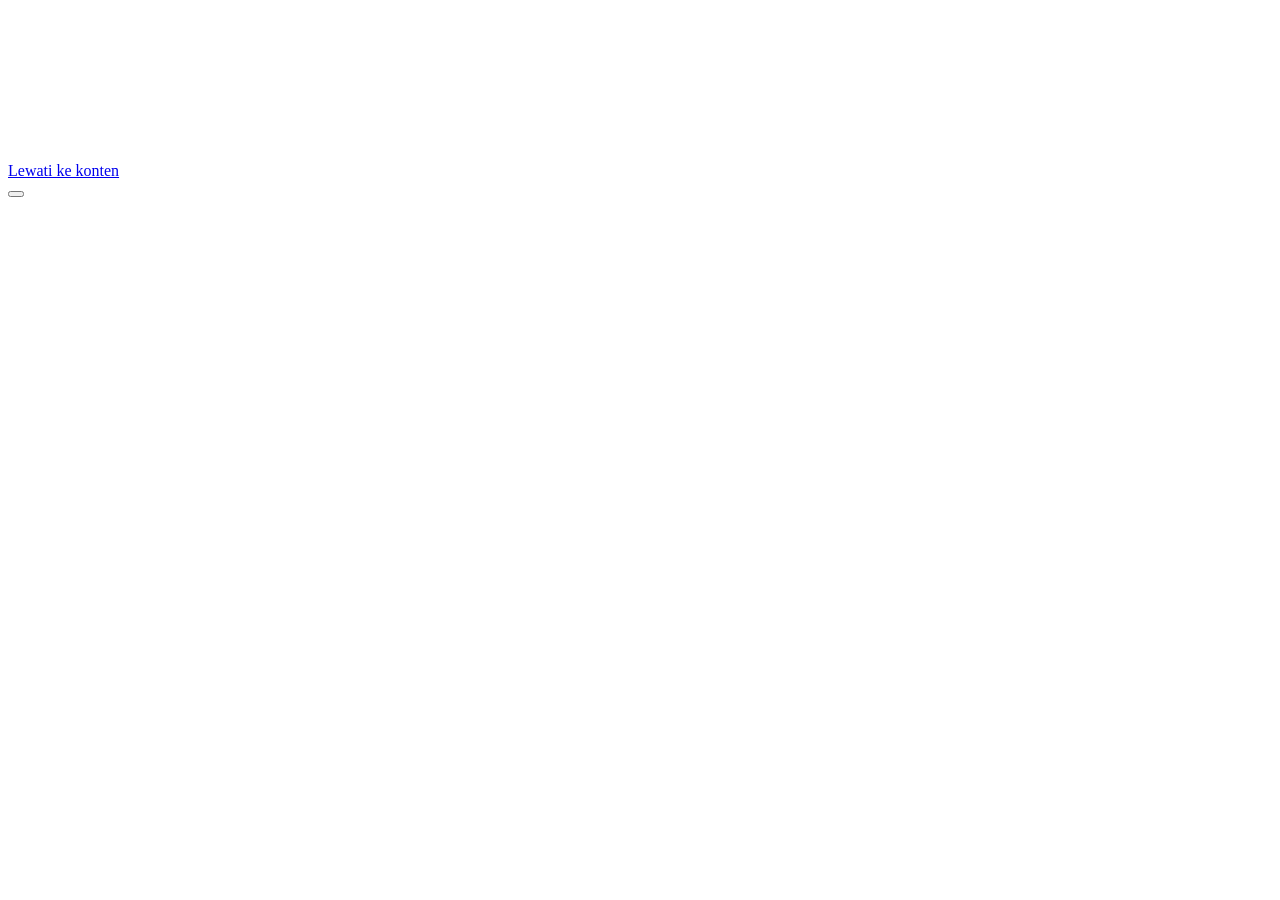
==== index.html @ 6a82c825 "Add files via upload" ====
<!doctype html>
<html lang="id">
<head>
<meta charset="utf-8">
<meta name="viewport" content="width=device-width,initial-scale=1,viewport-fit=cover">
<title>Portofolio</title>
<meta name="description" content="Website portofolio personal.">
<meta name="theme-color" content="#040a1c">
<meta property="og:type" content="website">
<meta property="og:title" content="Portofolio">
<meta property="og:description" content="Website portofolio personal.">
<link rel="icon" href="data:image/svg+xml,<svg xmlns='http://www.w3.org/2000/svg' viewBox='0 0 32 32'><defs><linearGradient id='g' x1='0' y1='0' x2='1' y2='1'><stop offset='0' stop-color='%235b9bff'/><stop offset='1' stop-color='%231e45b8'/></linearGradient></defs><rect width='32' height='32' rx='9' fill='url(%23g)'/><circle cx='16' cy='16' r='6' fill='white'/></svg>">
<link rel="preconnect" href="https://fonts.googleapis.com">
<link rel="preconnect" href="https://fonts.gstatic.com" crossorigin>
<link href="https://fonts.googleapis.com/css2?family=Bricolage+Grotesque:opsz,wght@12..96,600;12..96,700;12..96,800&family=Instrument+Sans:wght@400;500;600&display=swap" rel="stylesheet">
<link rel="stylesheet" href="css/theme.css">
<link rel="stylesheet" href="css/base.css">
<link rel="stylesheet" href="css/components.css">
<link rel="stylesheet" href="css/animations.css">
<script>
/* Tema ditentukan sebelum render agar tidak berkedip. */
(function(){var r=document.documentElement,t=null;
try{t=localStorage.getItem("theme")}catch(e){}
if(t!=="light"&&t!=="dark")t=matchMedia("(prefers-color-scheme: dark)").matches?"dark":"light";
r.dataset.theme=t;r.classList.add("js")})();
</script>
</head>
<body>
<div id="loader" aria-hidden="true"><div class="ld"><span class="ld-ring"></span><b id="ld-mark"></b></div></div>
<div id="progress" aria-hidden="true"></div>
<div class="orbs" aria-hidden="true"><i></i><i></i><i></i></div>
<canvas id="fx" aria-hidden="true"></canvas>
<div id="glow" aria-hidden="true"></div>
<a class="skip" href="#/home">Lewati ke konten</a>
<header class="nav" id="nav"></header>
<main id="main" tabindex="-1"></main>
<footer class="foot" id="foot"></footer>
<button id="totop" type="button" aria-label="Kembali ke atas"></button>
<div class="toast" id="toast" role="status" aria-live="polite"></div>
<noscript><p style="padding:2rem">Website ini membutuhkan JavaScript untuk menampilkan konten.</p></noscript>
<script src="data.js"></script>
<script src="js/ui.js"></script>
<script src="js/effects.js"></script>
<script src="js/pages.js"></script>
<script src="js/app.js"></script>
</body>
</html>
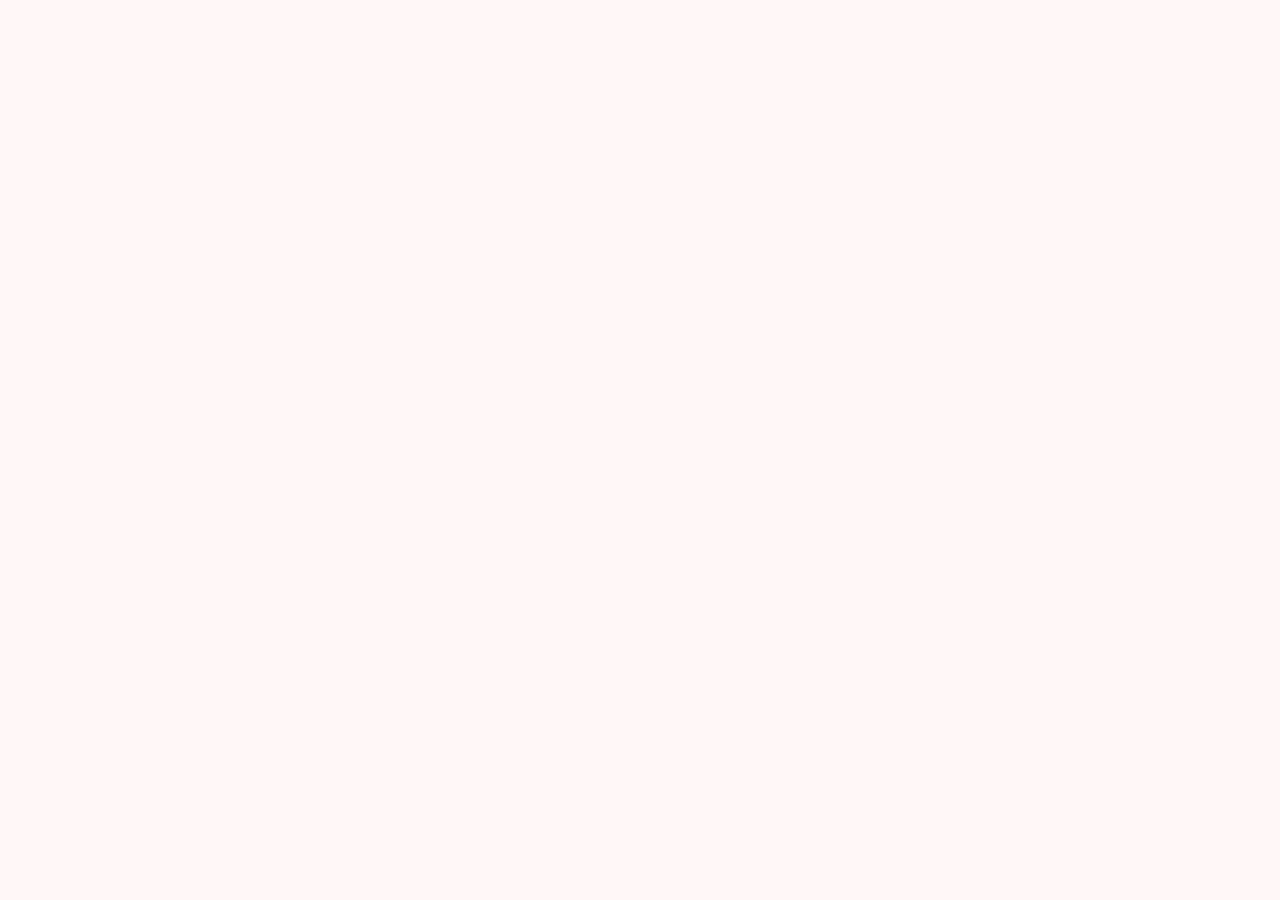
==== commit b15d8219: "Add files via upload" ====
--- a/index.html
+++ b/index.html
@@ -3,12 +3,12 @@
 <head>
 <meta charset="utf-8">
 <meta name="viewport" content="width=device-width,initial-scale=1,viewport-fit=cover">
-<title>Portofolio</title>
-<meta name="description" content="Website portofolio personal.">
+<title>SHFQ DEV — Portofolio, Game Arcade & Pengumuman</title>
+<meta name="description" content="Portofolio Muhammad Shafiqulfattah (SHFQ DEV): proyek, kolaborasi, Game Arcade, dan pengumuman resmi.">
 <meta name="theme-color" content="#040a1c">
 <meta property="og:type" content="website">
-<meta property="og:title" content="Portofolio">
-<meta property="og:description" content="Website portofolio personal.">
+<meta property="og:title" content="SHFQ DEV — Ultimate Digital Experience">
+<meta property="og:description" content="Portofolio Muhammad Shafiqulfattah (SHFQ DEV): proyek, kolaborasi, Game Arcade, dan pengumuman resmi.">
 <link rel="icon" href="data:image/svg+xml,<svg xmlns='http://www.w3.org/2000/svg' viewBox='0 0 32 32'><defs><linearGradient id='g' x1='0' y1='0' x2='1' y2='1'><stop offset='0' stop-color='%235b9bff'/><stop offset='1' stop-color='%231e45b8'/></linearGradient></defs><rect width='32' height='32' rx='9' fill='url(%23g)'/><circle cx='16' cy='16' r='6' fill='white'/></svg>">
 <link rel="preconnect" href="https://fonts.googleapis.com">
 <link rel="preconnect" href="https://fonts.gstatic.com" crossorigin>
@@ -17,6 +17,7 @@
 <link rel="stylesheet" href="css/base.css">
 <link rel="stylesheet" href="css/components.css">
 <link rel="stylesheet" href="css/animations.css">
+<link rel="stylesheet" href="css/extra.css">
 <script>
 /* Tema ditentukan sebelum render agar tidak berkedip. */
 (function(){var r=document.documentElement,t=null;
@@ -26,11 +27,9 @@
 </script>
 </head>
 <body>
-<div id="loader" aria-hidden="true"><div class="ld"><span class="ld-ring"></span><b id="ld-mark"></b></div></div>
+<div id="loader" aria-hidden="true"><div class="ld"><b id="ld-mark"></b></div></div>
 <div id="progress" aria-hidden="true"></div>
 <div class="orbs" aria-hidden="true"><i></i><i></i><i></i></div>
-<canvas id="fx" aria-hidden="true"></canvas>
-<div id="glow" aria-hidden="true"></div>
 <a class="skip" href="#/home">Lewati ke konten</a>
 <header class="nav" id="nav"></header>
 <main id="main" tabindex="-1"></main>
@@ -42,6 +41,11 @@
 <script src="js/ui.js"></script>
 <script src="js/effects.js"></script>
 <script src="js/pages.js"></script>
+<script src="game/registry.js"></script>
+<script src="game/game-loader.js"></script>
+<script src="js/promo.js"></script>
+<script src="js/arcade.js"></script>
 <script src="js/app.js"></script>
+<script src="js/music.js"></script>
 </body>
 </html>
--- a/css/theme.css
+++ b/css/theme.css
@@ -0,0 +1,38 @@
+/* ==========================================================
+   TEMA
+   Terang  = putih terang + gradasi merah
+   Gelap   = biru gelap (navy)
+   Ubah warna cukup di file ini.
+   ========================================================== */
+:root{
+  --font:"Instrument Sans",system-ui,-apple-system,"Segoe UI",sans-serif;
+  --display:"Bricolage Grotesque","Instrument Sans",system-ui,sans-serif;
+  --r:18px;--ease:cubic-bezier(.22,1,.36,1);
+
+  --bg:#fff7f7;
+  --bg-grad:linear-gradient(135deg,#ffffff 0%,#fff4f5 36%,#ffdfe3 70%,#ffc3ca 100%);
+  --surface:rgba(255,255,255,.72);--surface-2:rgba(255,255,255,.92);--surface-solid:#ffffff;
+  --ink:#2a0c11;--muted:#704c53;--line:rgba(200,16,46,.17);
+  --accent:#e11d3f;--accent-2:#ff7a8a;--accent-text:#c3112d;
+  --accent-grad:linear-gradient(135deg,#f0405a 0%,#e11d3f 55%,#b3122f 100%);
+  --text-grad:linear-gradient(100deg,#ff3b57,#c8102e,#ff7a8a,#ff3b57);
+  --on-accent:#fff;--cta-ink:#b3122f;
+  --glow:rgba(225,29,63,.34);--fx:225,29,63;
+  --orb1:#ff5a6e;--orb2:#ffc9cf;--orb3:#ff8f9c;
+  --shadow:0 18px 50px -20px rgba(179,18,47,.4);
+  color-scheme:light;
+}
+:root[data-theme=dark]{
+  --bg:#040a1c;
+  --bg-grad:linear-gradient(160deg,#030816 0%,#061330 48%,#0b2152 100%);
+  --surface:rgba(13,27,64,.58);--surface-2:rgba(17,36,84,.86);--surface-solid:#081330;
+  --ink:#e9f0ff;--muted:#9fb2da;--line:rgba(112,160,255,.22);
+  --accent:#4f8cff;--accent-2:#9ac2ff;--accent-text:#86b4ff;
+  --accent-grad:linear-gradient(135deg,#5b9bff 0%,#2f6df0 55%,#1e45b8 100%);
+  --text-grad:linear-gradient(100deg,#9ac2ff,#4f8cff,#8fe3ff,#9ac2ff);
+  --on-accent:#fff;--cta-ink:#1e45b8;
+  --glow:rgba(79,140,255,.42);--fx:110,165,255;
+  --orb1:#1f55d6;--orb2:#0e2f7a;--orb3:#3b82f6;
+  --shadow:0 22px 60px -22px rgba(0,8,40,.95);
+  color-scheme:dark;
+}
--- a/css/base.css
+++ b/css/base.css
@@ -0,0 +1,39 @@
+*,*::before,*::after{box-sizing:border-box}*{margin:0}
+html{scroll-behavior:smooth;scroll-padding-top:90px}
+body{font:400 1rem/1.7 var(--font);color:var(--ink);background:var(--bg);min-height:100vh;display:flex;flex-direction:column;-webkit-font-smoothing:antialiased;overflow-x:hidden;transition:color .4s}
+body::before{content:"";position:fixed;inset:0;z-index:-4;background:var(--bg-grad)}
+img{max-width:100%}
+a{color:inherit}
+p{max-width:66ch}
+h1,h2,h3{font-family:var(--display);line-height:1.08;letter-spacing:-.02em}
+h2{font-size:clamp(1.5rem,3.2vw,2rem);margin-bottom:1.1rem}
+h3{font-size:1.1rem;margin-bottom:.35rem}
+code{background:var(--surface);border:1px solid var(--line);border-radius:6px;padding:.05em .4em;font-size:.9em}
+.wrap{width:min(1140px,100% - 2.5rem);margin-inline:auto}
+main{flex:1;outline:0;padding-bottom:5rem}
+:focus-visible{outline:2px solid var(--accent-text);outline-offset:3px;border-radius:8px}
+.skip{position:absolute;left:1rem;top:-4rem;background:var(--accent-grad);color:var(--on-accent);padding:.5rem 1rem;border-radius:10px;z-index:120}
+.skip:focus{top:1rem}
+.ic{width:20px;height:20px;fill:none;stroke:currentColor;stroke-width:1.8;stroke-linecap:round;stroke-linejoin:round;flex:none}
+::selection{background:var(--accent);color:#fff}
+.grad-text{background:var(--text-grad);background-size:300% 100%;-webkit-background-clip:text;background-clip:text;color:transparent;animation:gradMove 7s linear infinite}
+
+/* latar */
+.orbs{position:fixed;inset:0;z-index:-3;overflow:hidden;pointer-events:none}
+.orbs i{position:absolute;border-radius:50%;filter:blur(90px);opacity:.5;animation:drift 24s ease-in-out infinite alternate}
+.orbs i:nth-child(1){width:46vmax;height:46vmax;left:-14vmax;top:-12vmax;background:var(--orb1)}
+.orbs i:nth-child(2){width:38vmax;height:38vmax;right:-12vmax;top:22vh;background:var(--orb2);animation-duration:30s;animation-delay:-8s}
+.orbs i:nth-child(3){width:30vmax;height:30vmax;left:30vw;bottom:-14vmax;background:var(--orb3);opacity:.32;animation-duration:36s;animation-delay:-15s}
+.orbs::after{content:"";position:absolute;inset:0;background-image:linear-gradient(rgba(var(--fx),.07) 1px,transparent 1px),linear-gradient(90deg,rgba(var(--fx),.07) 1px,transparent 1px);background-size:56px 56px;mask-image:radial-gradient(ellipse at 50% 30%,#000 10%,transparent 72%);-webkit-mask-image:radial-gradient(ellipse at 50% 30%,#000 10%,transparent 72%)}
+#fx{position:fixed;inset:0;z-index:-2;pointer-events:none}
+#glow{position:fixed;left:0;top:0;width:560px;height:560px;margin:-280px 0 0 -280px;border-radius:50%;background:radial-gradient(circle,rgba(var(--fx),.17),transparent 65%);pointer-events:none;z-index:-1;opacity:0;transition:opacity .4s}
+#glow.on{opacity:1}
+#progress{position:fixed;top:0;left:0;right:0;height:3px;background:var(--accent-grad);transform-origin:left;transform:scaleX(0);z-index:90;box-shadow:0 0 12px var(--glow)}
+
+/* loader */
+#loader{display:none;position:fixed;inset:0;z-index:100;place-items:center;background:var(--bg)}
+.js #loader{display:grid}
+#loader.done{opacity:0;visibility:hidden;transition:opacity .7s var(--ease),visibility 0s .7s}
+.ld{position:relative;width:92px;height:92px;display:grid;place-items:center}
+.ld b{font:800 1.6rem var(--display);background:var(--accent-grad);-webkit-background-clip:text;background-clip:text;color:transparent;animation:pulseText 1.4s ease-in-out infinite}
+.ld-ring{position:absolute;inset:0;border-radius:50%;border:3px solid var(--line);border-top-color:var(--accent);animation:spin 1s linear infinite}
--- a/css/components.css
+++ b/css/components.css
@@ -0,0 +1,190 @@
+/* ===== nav ===== */
+.nav{position:sticky;top:0;z-index:50;border-bottom:1px solid transparent;transition:background .35s,border-color .35s,box-shadow .35s}
+.nav.scrolled{background:color-mix(in srgb,var(--surface-solid) 70%,transparent);-webkit-backdrop-filter:blur(18px) saturate(1.5);backdrop-filter:blur(18px) saturate(1.5);border-color:var(--line);box-shadow:var(--shadow)}
+.bar{display:flex;align-items:center;gap:.6rem;min-height:68px}
+.brand{display:flex;align-items:center;gap:.7rem;text-decoration:none;font:700 1.08rem var(--display);margin-right:auto}
+.mark{display:grid;place-items:center;width:38px;height:38px;border-radius:12px;background:var(--accent-grad);color:var(--on-accent);font-size:.9rem;box-shadow:0 8px 22px -8px var(--glow);transition:transform .5s var(--ease)}
+.brand:hover .mark{transform:rotate(-8deg) scale(1.08)}
+.links{position:relative;display:flex;gap:.15rem;padding:.25rem;border-radius:999px;border:1px solid var(--line);background:var(--surface);-webkit-backdrop-filter:blur(12px);backdrop-filter:blur(12px)}
+.links a{position:relative;z-index:1;text-decoration:none;color:var(--muted);padding:.42rem .85rem;border-radius:999px;font-weight:500;font-size:.95rem;transition:color .3s}
+.links a:hover{color:var(--ink)}
+.links a[aria-current]{color:var(--on-accent)}
+.ind{position:absolute;left:0;top:0;height:0;width:0;border-radius:999px;background:var(--accent-grad);box-shadow:0 6px 18px -6px var(--glow);transition:transform .55s var(--ease),width .55s var(--ease),height .55s var(--ease),top .55s var(--ease),opacity .3s}
+.icon-btn{position:relative;display:grid;place-items:center;width:42px;height:42px;border:1px solid var(--line);border-radius:50%;background:var(--surface);-webkit-backdrop-filter:blur(12px);backdrop-filter:blur(12px);color:var(--ink);cursor:pointer;overflow:hidden;transition:border-color .25s,transform .25s var(--ease),box-shadow .25s}
+.icon-btn:hover{border-color:var(--accent);box-shadow:0 8px 22px -8px var(--glow);transform:translateY(-1px)}
+.icon-btn .ic{position:absolute;transition:transform .6s var(--ease),opacity .4s}
+#theme .moon{transform:rotate(-90deg) scale(.4);opacity:0}
+:root[data-theme=dark] #theme .sun{transform:rotate(90deg) scale(.4);opacity:0}
+:root[data-theme=dark] #theme .moon{transform:none;opacity:1}
+.menu{display:none}
+
+/* ===== tombol ===== */
+.btn{position:relative;overflow:hidden;display:inline-flex;align-items:center;gap:.55rem;padding:.85rem 1.5rem;border-radius:999px;border:1px solid var(--line);background:var(--surface);-webkit-backdrop-filter:blur(10px);backdrop-filter:blur(10px);color:var(--ink);font:600 1rem var(--font);text-decoration:none;cursor:pointer;translate:var(--tx,0) var(--ty,0);transition:box-shadow .3s,border-color .3s,translate .25s var(--ease),transform .25s var(--ease)}
+.btn:hover{border-color:var(--accent);box-shadow:0 12px 30px -12px var(--glow)}
+.btn:active{transform:scale(.97)}
+.btn.primary{background:var(--accent-grad);border-color:transparent;color:var(--on-accent);box-shadow:0 14px 34px -14px var(--glow)}
+.btn.primary::after{content:"";position:absolute;inset:0;background:linear-gradient(110deg,transparent 30%,rgba(255,255,255,.38) 50%,transparent 70%);transform:translateX(-120%);transition:transform .8s var(--ease)}
+.btn.primary:hover::after{transform:translateX(120%)}
+.btn .ic{transition:transform .3s var(--ease)}.btn:hover .ic{transform:translateX(3px)}
+.btn.light{background:#fff;color:var(--cta-ink);border-color:transparent}
+.ripple{position:absolute;border-radius:50%;background:rgba(255,255,255,.45);transform:scale(0);animation:ripple .65s ease-out forwards;pointer-events:none}
+.link{display:inline-flex;align-items:center;gap:.35rem;color:var(--accent-text);font-weight:600;text-decoration:none;background:linear-gradient(currentColor,currentColor) left bottom/0 2px no-repeat;transition:background-size .4s var(--ease)}
+.link:hover{background-size:100% 2px}
+
+/* ===== kartu kaca + tilt ===== */
+.glass,.tile,.person,.proj,.stat,.type,.row{border:1px solid var(--line);border-radius:var(--r);background:var(--surface);-webkit-backdrop-filter:blur(14px);backdrop-filter:blur(14px)}
+[data-tilt]{position:relative;transform:perspective(900px) rotateX(var(--rx,0deg)) rotateY(var(--ry,0deg));transition:transform .3s var(--ease),border-color .3s,box-shadow .3s;will-change:transform}
+[data-tilt]::after{content:"";position:absolute;inset:0;border-radius:inherit;pointer-events:none;opacity:0;transition:opacity .3s;background:radial-gradient(260px circle at var(--mx,50%) var(--my,50%),rgba(var(--fx),.2),transparent 62%)}
+[data-tilt]:hover{border-color:var(--accent);box-shadow:var(--shadow)}
+[data-tilt]:hover::after{opacity:1}
+
+/* ===== reveal ===== */
+.js [data-reveal]{opacity:0;translate:0 30px;transition:opacity .9s var(--ease) var(--d,0ms),translate .9s var(--ease) var(--d,0ms)}
+.js [data-reveal].in{opacity:1;translate:0 0}
+.js [data-reveal="left"]{translate:-34px 0}.js [data-reveal="right"]{translate:34px 0}
+.js [data-reveal="zoom"]{translate:0 0;scale:.92}.js [data-reveal="zoom"].in{scale:1}
+
+/* ===== judul halaman ===== */
+.page{animation:pageIn .7s var(--ease) both}
+.page.leave{animation:pageOut .24s ease forwards}
+.page-head{padding:clamp(2.5rem,7vw,5rem) 0 2rem}
+.page-head h1{font-size:clamp(2.4rem,6.5vw,4.2rem);letter-spacing:-.035em}
+.lead{color:var(--muted);font-size:1.15rem;margin-top:1rem}
+.w{display:inline-block;overflow:hidden;vertical-align:top;padding-bottom:.14em;margin-bottom:-.14em}
+.w>span{display:inline-block;transform:translateY(112%) rotate(5deg);transform-origin:left bottom}
+.ready .w>span{animation:wordUp .95s var(--ease) forwards;animation-delay:calc(.1s + var(--i)*.07s)}
+
+/* ===== hero ===== */
+.hero{display:grid;grid-template-columns:minmax(0,1.25fr) minmax(0,.85fr);gap:2rem;align-items:center;padding:clamp(2.5rem,8vw,5.5rem) 0 clamp(2rem,5vw,3rem);min-height:min(80vh,740px)}
+.status{display:inline-flex;align-items:center;gap:.6rem;margin-bottom:1.2rem;padding:.35rem 1rem;border:1px solid var(--line);border-radius:999px;background:var(--surface);font-size:.9rem}
+.status i{position:relative;width:9px;height:9px;border-radius:50%;background:var(--accent)}
+.status i::after{content:"";position:absolute;inset:0;border-radius:50%;background:var(--accent);animation:ping 1.8s ease-out infinite}
+.who{display:flex;flex-wrap:wrap;align-items:baseline;gap:.2rem 1rem;margin-bottom:1.3rem;font-size:1.15rem}
+.who b{font:800 clamp(1.3rem,2.4vw,1.75rem) var(--display)}
+.who .role{color:var(--muted);min-height:1.7em}
+.caret{display:inline-block;width:2px;height:1.1em;background:var(--accent-text);margin-left:3px;vertical-align:-.15em;animation:blink 1s steps(1) infinite}
+.hero h1{font-size:clamp(2.6rem,6.8vw,5.2rem);line-height:1.02;letter-spacing:-.04em;max-width:14ch}
+.actions{display:flex;flex-wrap:wrap;gap:.75rem;margin-top:2rem}
+.orbit{position:relative;aspect-ratio:1;width:min(100%,460px);margin-inline:auto}
+.ring{position:absolute;inset:var(--in);border-radius:50%;border:1px dashed var(--line);animation:spin var(--t) linear infinite}
+.r1{--in:24%;--t:18s}.r2{--in:11%;--t:30s;animation-direction:reverse}.r3{--in:0%;--t:46s}
+.ring i{position:absolute;top:-6px;left:calc(50% - 6px);width:12px;height:12px;border-radius:50%;background:var(--accent-grad);box-shadow:0 0 18px var(--glow)}
+.ring i:nth-child(2){top:auto;bottom:-6px}.ring i:nth-child(3){top:calc(50% - 6px);left:auto;right:-6px}
+.core{position:absolute;inset:35%;display:grid;place-items:center;border-radius:32%;background:var(--accent-grad);color:#fff;font:800 clamp(1.8rem,5vw,2.9rem) var(--display);box-shadow:0 0 0 14px rgba(var(--fx),.1),0 0 90px var(--glow);animation:pulseCore 4s ease-in-out infinite,floaty 7s ease-in-out infinite}
+.float{position:absolute;padding:.4rem .95rem;border-radius:999px;border:1px solid var(--line);background:var(--surface-2);-webkit-backdrop-filter:blur(12px);backdrop-filter:blur(12px);font:600 .85rem var(--font);font-style:normal;box-shadow:var(--shadow);animation:floaty 6s ease-in-out infinite}
+.f1{top:8%;left:2%}.f2{top:30%;right:-2%;animation-delay:-2s}.f3{bottom:8%;left:12%;animation-delay:-4s}
+
+/* ===== marquee ===== */
+.marquee{overflow:hidden;display:grid;gap:.8rem;padding:.4rem 0;-webkit-mask-image:linear-gradient(90deg,transparent,#000 12%,#000 88%,transparent);mask-image:linear-gradient(90deg,transparent,#000 12%,#000 88%,transparent)}
+.track{display:flex;width:max-content;animation:marquee var(--sp,38s) linear infinite}
+.track.rev{animation-direction:reverse}.marquee:hover .track{animation-play-state:paused}
+.grp{display:flex;gap:.8rem;padding-right:.8rem}
+.pill{padding:.55rem 1.2rem;border-radius:999px;border:1px solid var(--line);background:var(--surface);white-space:nowrap;font-weight:500}
+
+/* ===== bagian ===== */
+.sec{margin-top:clamp(3rem,7vw,5rem)}
+.stats{display:grid;grid-template-columns:repeat(4,1fr);gap:1rem}
+.stat{padding:1.4rem}
+.stat b{display:block;font:800 clamp(2.1rem,4vw,3rem) var(--display);line-height:1;margin-bottom:.4rem;background:var(--accent-grad);-webkit-background-clip:text;background-clip:text;color:transparent}
+.stat span{color:var(--muted);font-size:.95rem}
+.tiles{display:grid;grid-template-columns:repeat(auto-fit,minmax(250px,1fr));gap:1rem}
+.tile{display:block;padding:1.5rem;text-decoration:none}
+.tile .ico,.type .ico{display:grid;place-items:center;width:46px;height:46px;border-radius:14px;background:var(--accent-grad);color:#fff;margin-bottom:1rem;box-shadow:0 10px 24px -10px var(--glow)}
+.tile p,.type p{color:var(--muted);font-size:.95rem}
+.tile .go{position:absolute;right:1.2rem;top:1.4rem;color:var(--accent-text);opacity:0;transform:translateX(-8px);transition:.35s var(--ease)}
+.tile:hover .go{opacity:1;transform:none}
+.cta{position:relative;overflow:hidden;border-radius:28px;padding:clamp(2rem,5vw,3.6rem);background:var(--accent-grad);color:#fff;box-shadow:0 30px 70px -30px var(--glow)}
+.cta::before,.cta::after{content:"";position:absolute;border-radius:50%;background:rgba(255,255,255,.14);animation:drift 14s ease-in-out infinite alternate}
+.cta::before{width:340px;height:340px;right:-90px;top:-130px}.cta::after{width:220px;height:220px;right:22%;bottom:-120px;animation-delay:-6s}
+.cta>*{position:relative;z-index:1}.cta h2{font-size:clamp(1.7rem,4vw,2.6rem);max-width:20ch}.cta p{margin:.6rem 0 1.5rem;opacity:.92}
+.cta .actions{margin-top:0}
+.cta .btn:not(.light){background:rgba(255,255,255,.16);border-color:rgba(255,255,255,.4);color:#fff}
+
+/* ===== personal ===== */
+.split{display:grid;grid-template-columns:270px 1fr;gap:3rem}
+.facts{padding:1.5rem;align-self:start;position:sticky;top:96px}
+.facts dt{color:var(--muted);font-size:.9rem}.facts dd{font-weight:600;margin-bottom:1rem}.facts dd:last-child{margin:0}
+.stack>section+section{margin-top:2.6rem}.stack p+p{margin-top:.8rem}
+.principles{list-style:none;padding:0;display:grid;gap:.8rem}
+.principles li{padding:1.2rem 1.4rem;border-left:3px solid var(--accent);border-radius:0 var(--r) var(--r) 0;background:var(--surface);transition:transform .35s var(--ease),border-color .3s}
+.principles li:hover{transform:translateX(6px)}
+.principles p{color:var(--muted)}
+.chips{display:flex;flex-wrap:wrap;gap:.5rem;margin-bottom:1rem}
+.chip{padding:.35rem .9rem;border:1px solid var(--line);border-radius:999px;background:var(--surface);font-size:.92rem;transition:transform .3s var(--ease),border-color .3s,background .3s,color .3s}
+.chip:hover{transform:translateY(-3px);border-color:var(--accent);background:var(--accent-grad);color:#fff}
+
+/* ===== baris tautan, proyek ===== */
+.rows{list-style:none;padding:0;display:grid;gap:.75rem}
+.row{display:flex;align-items:center;gap:1rem;padding:1rem 1.25rem;text-decoration:none;transition:transform .3s var(--ease),border-color .3s,box-shadow .3s}
+a.row:hover{border-color:var(--accent);transform:translateX(6px);box-shadow:var(--shadow)}
+.row>.ic{width:42px;height:42px;padding:10px;border-radius:12px;background:var(--accent-grad);color:#fff}
+.row.off{opacity:.62}.row .grow{flex:1;min-width:0}.row small{display:block;color:var(--muted);overflow-wrap:anywhere}
+.row .tag{color:var(--muted);font-size:.9rem}a.row .tag{color:var(--accent-text);font-weight:600}
+.grid{display:grid;grid-template-columns:repeat(auto-fill,minmax(290px,1fr));gap:1.1rem}
+.proj,.person,.type{padding:1.6rem}
+.proj small{color:var(--muted)}.proj p{margin:.6rem 0 1rem;color:var(--muted)}
+.empty{padding:3rem 1.5rem;border:1px dashed var(--line);border-radius:var(--r);text-align:center;background:var(--surface)}
+.empty p{margin:.5rem auto 0;color:var(--muted)}
+
+/* ===== collaborator ===== */
+.collab-hero{display:grid;grid-template-columns:1.1fr .9fr;gap:2rem;align-items:center}
+.net{width:100%;max-width:420px;margin-inline:auto;overflow:visible}
+.net line{stroke:var(--accent);stroke-opacity:.55;stroke-width:1.5;stroke-dasharray:5 8;animation:flow 1.4s linear infinite}
+.net .node{fill:var(--surface-solid);stroke:var(--accent);stroke-width:2;transform-box:fill-box;transform-origin:center;animation:pulseNode 3s ease-in-out infinite;animation-delay:var(--d,0s)}
+.net .hub{fill:url(#ng);transform-box:fill-box;transform-origin:center;animation:pulseNode 3.6s ease-in-out infinite}
+.person{text-align:left}
+.avatar{position:relative;width:84px;height:84px;border-radius:50%;display:grid;place-items:center;margin-bottom:1.1rem}
+.avatar::before{content:"";position:absolute;inset:-4px;border-radius:50%;background:conic-gradient(var(--accent),transparent 38%,var(--accent-2),transparent 78%,var(--accent));animation:spin 6s linear infinite}
+.avatar .fill{position:absolute;inset:0;border-radius:50%;background:var(--surface-solid)}
+.avatar b{position:relative;font:800 1.5rem var(--display);background:var(--accent-grad);-webkit-background-clip:text;background-clip:text;color:transparent}
+.avatar img{position:absolute;inset:0;width:100%;height:100%;border-radius:50%;object-fit:cover}
+.person small{display:block;color:var(--accent-text);font-weight:600;margin-bottom:.6rem}
+.person p{color:var(--muted);margin-bottom:1rem}
+.timeline{list-style:none;padding:0;position:relative;display:grid;gap:1.4rem}
+.timeline::before,.timeline::after{content:"";position:absolute;left:19px;top:20px;bottom:20px;width:2px;background:var(--line)}
+.timeline::after{background:var(--accent-grad);transform-origin:top;transform:scaleY(0);transition:transform 1.8s var(--ease) .2s}
+.timeline.in::after{transform:scaleY(1)}
+.timeline li{position:relative;display:grid;grid-template-columns:40px 1fr;gap:1.2rem;align-items:start}
+.timeline li p{color:var(--muted)}
+.step-n{position:relative;z-index:1;display:grid;place-items:center;width:40px;height:40px;border-radius:50%;background:var(--surface-solid);border:2px solid var(--accent);font:700 .95rem var(--display)}
+
+/* ===== donasi, support ===== */
+.donate{display:grid;grid-template-columns:minmax(0,400px) 1fr;gap:3rem;align-items:start}
+.qr-box{position:relative;overflow:hidden;background:#fff;border-radius:var(--r);padding:14px;box-shadow:0 0 0 1px var(--line),0 28px 70px -24px var(--glow);animation:glowPulse 4s ease-in-out infinite}
+.qr-box img{display:block;width:100%;height:auto}
+.qr-box::after{content:"";position:absolute;left:0;right:0;top:0;height:3px;background:linear-gradient(90deg,transparent,var(--accent),transparent);box-shadow:0 0 20px var(--accent);animation:scan 3.4s ease-in-out infinite}
+.qr:not(.ok):not(.bad) .qr-box{min-height:300px}
+.qr.bad .qr-box{display:none}.qr-err{padding:1.5rem;border:1px dashed var(--line);border-radius:var(--r);color:var(--muted)}
+.donate ol{padding-left:1.25rem;margin:.5rem 0 1.5rem}.donate li{margin-bottom:.6rem;padding-left:.25rem}
+.donate li::marker{color:var(--accent-text);font-weight:700}
+.note{color:var(--muted);font-size:.92rem;margin-top:1rem}
+.faq-item{border-bottom:1px solid var(--line)}.faq-item:first-of-type{border-top:1px solid var(--line)}
+.faq-q{width:100%;display:flex;justify-content:space-between;align-items:center;gap:1rem;padding:1.05rem 0;background:none;border:0;color:inherit;font:600 1rem var(--font);text-align:left;cursor:pointer}
+.faq-q .ic{color:var(--accent-text);transition:transform .45s var(--ease)}
+.faq-item.open .faq-q .ic{transform:rotate(45deg)}
+.faq-body{display:grid;grid-template-rows:0fr;transition:grid-template-rows .45s var(--ease)}
+.faq-item.open .faq-body{grid-template-rows:1fr}
+.faq-body>div{overflow:hidden}.faq-body p{padding-bottom:1.1rem;color:var(--muted)}
+
+/* ===== footer, toast, tombol atas ===== */
+.foot{border-top:1px solid var(--line);background:color-mix(in srgb,var(--surface-solid) 55%,transparent);-webkit-backdrop-filter:blur(14px);backdrop-filter:blur(14px)}
+.foot-in{display:flex;justify-content:space-between;align-items:center;gap:1rem 2rem;flex-wrap:wrap;padding:1.8rem 0;color:var(--muted);font-size:.92rem}
+.foot nav{display:flex;flex-wrap:wrap;gap:.3rem 1.2rem}.foot nav a{text-decoration:none}.foot nav a:hover{color:var(--accent-text)}
+#totop{position:fixed;right:1.25rem;bottom:1.25rem;z-index:40;width:48px;height:48px;display:grid;place-items:center;border:0;border-radius:50%;background:var(--surface-2);-webkit-backdrop-filter:blur(10px);backdrop-filter:blur(10px);color:var(--ink);cursor:pointer;box-shadow:var(--shadow);opacity:0;translate:0 18px;pointer-events:none;transition:opacity .4s,translate .5s var(--ease)}
+#totop.show{opacity:1;translate:0 0;pointer-events:auto}
+#totop .rp{position:absolute;inset:0;width:100%;height:100%;transform:rotate(-90deg)}
+#totop circle{fill:none;stroke:var(--accent);stroke-width:2.5;stroke-linecap:round;stroke-dasharray:100;stroke-dashoffset:calc(100 - var(--p,0) * 100)}
+.toast{position:fixed;left:50%;bottom:2rem;z-index:110;translate:-50% 24px;opacity:0;padding:.7rem 1.3rem;border-radius:999px;background:var(--accent-grad);color:#fff;font-weight:600;box-shadow:0 18px 40px -14px var(--glow);pointer-events:none;transition:opacity .4s,translate .5s var(--ease)}
+.toast.show{opacity:1;translate:-50% 0}
+
+/* ===== responsif ===== */
+@media(max-width:900px){.hero,.collab-hero{grid-template-columns:1fr}.hero{min-height:0}.hero-art{order:-1;max-width:320px;margin-inline:auto;width:100%}.stats{grid-template-columns:repeat(2,1fr)}}
+@media(max-width:820px){.split,.donate{grid-template-columns:1fr;gap:2rem}.facts{position:static}}
+@media(max-width:860px){
+  .menu{display:grid}
+  .links{display:none;position:absolute;top:68px;left:1.25rem;right:1.25rem;flex-direction:column;padding:.6rem;border-radius:20px;background:var(--surface-2);box-shadow:var(--shadow)}
+  .nav[data-open] .links{display:flex}
+  .nav[data-open] .links a{animation:linkIn .5s var(--ease) both;animation-delay:calc(var(--i) * 45ms)}
+  .links a{padding:.8rem 1rem}.links a[aria-current]{background:var(--accent-grad)}.ind{display:none}
+}
+@media(hover:none),(pointer:coarse){[data-tilt]{transform:none!important}}
--- a/css/animations.css
+++ b/css/animations.css
@@ -0,0 +1,31 @@
+@keyframes spin{to{transform:rotate(360deg)}}
+@keyframes drift{from{transform:translate(0,0) scale(1)}to{transform:translate(6vmax,5vmax) scale(1.18)}}
+@keyframes floaty{0%,100%{translate:0 0}50%{translate:0 -14px}}
+@keyframes pulseCore{0%,100%{box-shadow:0 0 0 14px rgba(var(--fx),.1),0 0 90px var(--glow)}50%{box-shadow:0 0 0 26px rgba(var(--fx),.04),0 0 130px var(--glow)}}
+@keyframes pulseText{50%{opacity:.45}}
+@keyframes blink{50%{opacity:0}}
+@keyframes wordUp{to{transform:none}}
+@keyframes gradMove{to{background-position:-300% 0}}
+@keyframes marquee{to{transform:translateX(-50%)}}
+@keyframes ripple{to{transform:scale(4);opacity:0}}
+@keyframes ping{to{transform:scale(3);opacity:0}}
+@keyframes scan{0%,100%{top:0}50%{top:calc(100% - 3px)}}
+@keyframes flow{to{stroke-dashoffset:-26}}
+@keyframes pulseNode{0%,100%{transform:scale(1)}50%{transform:scale(1.22)}}
+@keyframes glowPulse{50%{box-shadow:0 0 0 1px var(--line),0 28px 90px -16px var(--glow)}}
+@keyframes pageIn{from{opacity:0;translate:0 22px;filter:blur(8px)}}
+@keyframes pageOut{to{opacity:0;translate:0 -14px;filter:blur(6px)}}
+@keyframes linkIn{from{opacity:0;translate:-14px 0}}
+
+/* transisi tema: lingkaran meluas dari tombol */
+::view-transition-old(root),::view-transition-new(root){animation:none;mix-blend-mode:normal}
+::view-transition-old(root){z-index:1}::view-transition-new(root){z-index:2}
+
+@media(prefers-reduced-motion:reduce){
+  *,*::before,*::after{animation:none!important;transition:none!important;scroll-behavior:auto!important}
+  .js [data-reveal]{opacity:1;translate:none;scale:none}
+  .w>span{transform:none}
+  .timeline::after{transform:none}
+  .marquee{overflow-x:auto}
+  #glow,#progress{display:none}
+}
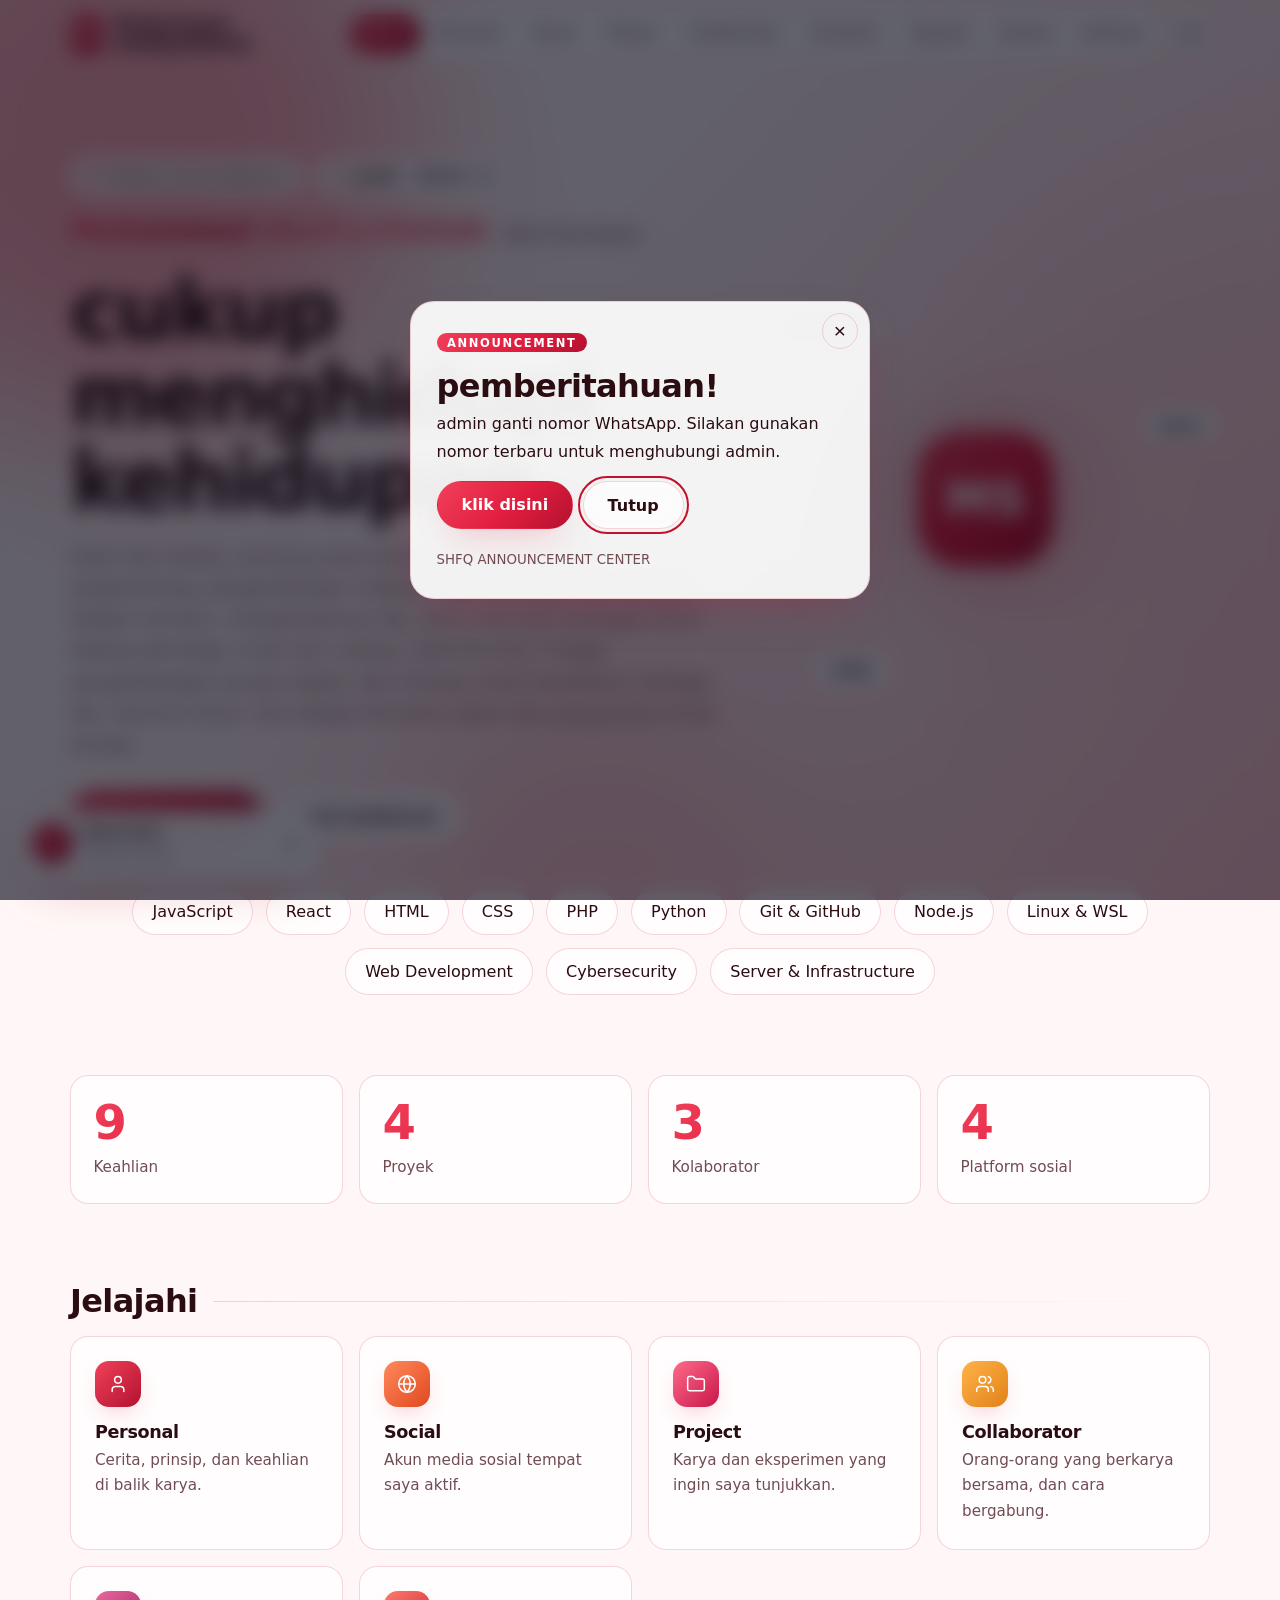
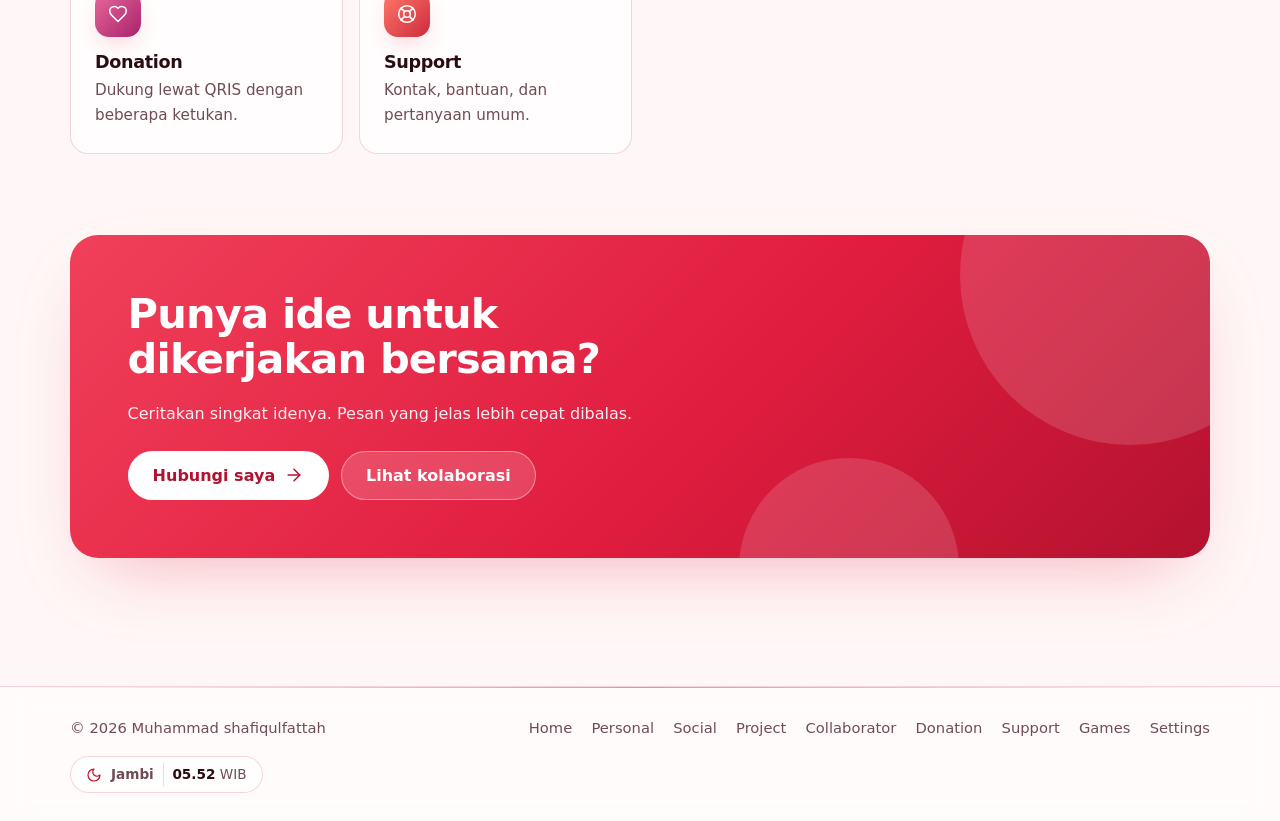
==== commit c11b31e9: "Update index.html" ====
--- a/index.html
+++ b/index.html
@@ -19,7 +19,6 @@
 <link rel="stylesheet" href="css/animations.css">
 <link rel="stylesheet" href="css/extra.css">
 <script>
-/* Tema ditentukan sebelum render agar tidak berkedip. */
 (function(){var r=document.documentElement,t=null;
 try{t=localStorage.getItem("theme")}catch(e){}
 if(t!=="light"&&t!=="dark")t=matchMedia("(prefers-color-scheme: dark)").matches?"dark":"light";
--- a/css/theme.css
+++ b/css/theme.css
@@ -20,6 +20,8 @@
   --glow:rgba(225,29,63,.34);--fx:225,29,63;
   --orb1:#ff5a6e;--orb2:#ffc9cf;--orb3:#ff8f9c;
   --shadow:0 18px 50px -20px rgba(179,18,47,.4);
+  --g1:linear-gradient(135deg,#f0405a,#b3122f);--g2:linear-gradient(135deg,#ff8a5c,#e0481f);--g3:linear-gradient(135deg,#ff6b8b,#c8164a);
+  --g4:linear-gradient(135deg,#ffb347,#e0821a);--g5:linear-gradient(135deg,#e86a9c,#a8236b);--g6:linear-gradient(135deg,#ff7a6b,#cf2b3c);
   color-scheme:light;
 }
 :root[data-theme=dark]{
@@ -34,5 +36,7 @@
   --glow:rgba(79,140,255,.42);--fx:110,165,255;
   --orb1:#1f55d6;--orb2:#0e2f7a;--orb3:#3b82f6;
   --shadow:0 22px 60px -22px rgba(0,8,40,.95);
+  --g1:linear-gradient(135deg,#5b9bff,#1e45b8);--g2:linear-gradient(135deg,#38d1f5,#0b7fc4);--g3:linear-gradient(135deg,#8b8cff,#4b3fd1);
+  --g4:linear-gradient(135deg,#b48cff,#6d3fd1);--g5:linear-gradient(135deg,#4de0c4,#0f8f8a);--g6:linear-gradient(135deg,#f58fb4,#c43d86);
   color-scheme:dark;
 }
--- a/css/components.css
+++ b/css/components.css
@@ -158,13 +158,72 @@
 .donate ol{padding-left:1.25rem;margin:.5rem 0 1.5rem}.donate li{margin-bottom:.6rem;padding-left:.25rem}
 .donate li::marker{color:var(--accent-text);font-weight:700}
 .note{color:var(--muted);font-size:.92rem;margin-top:1rem}
-.faq-item{border-bottom:1px solid var(--line)}.faq-item:first-of-type{border-top:1px solid var(--line)}
-.faq-q{width:100%;display:flex;justify-content:space-between;align-items:center;gap:1rem;padding:1.05rem 0;background:none;border:0;color:inherit;font:600 1rem var(--font);text-align:left;cursor:pointer}
-.faq-q .ic{color:var(--accent-text);transition:transform .45s var(--ease)}
-.faq-item.open .faq-q .ic{transform:rotate(45deg)}
-.faq-body{display:grid;grid-template-rows:0fr;transition:grid-template-rows .45s var(--ease)}
+
+/* ===== support: hubungi saya + pertanyaan umum ===== */
+.sup{display:grid;gap:clamp(3rem,7vw,4.5rem)}
+.sup-sec>h2{display:flex;align-items:center;gap:1rem;margin-bottom:1.4rem}
+.sup-sec>h2::after{content:"";flex:1;height:1px;background:linear-gradient(90deg,var(--line),transparent)}
+.sup-list{list-style:none;padding:0;display:grid;gap:.9rem}
+
+.sup-card{position:relative;overflow:hidden;display:grid;grid-template-columns:auto minmax(0,1fr) auto;align-items:center;gap:1rem 1.4rem;padding:1.15rem 1.5rem 1.15rem 1.15rem;border:1px solid var(--line);border-radius:22px;background:var(--surface);-webkit-backdrop-filter:blur(14px);backdrop-filter:blur(14px);box-shadow:inset 0 1px 0 rgba(255,255,255,.07);text-decoration:none;transition:transform .4s var(--ease),border-color .3s,box-shadow .3s}
+.sup-card[data-tilt]{transform:none}
+.sup-card[data-tilt]:hover{transform:translateY(-3px);border-color:var(--accent);box-shadow:var(--shadow),inset 0 1px 0 rgba(255,255,255,.07)}
+.sup-card[data-tilt]::after{background:radial-gradient(440px circle at var(--mx,50%) var(--my,50%),rgba(var(--fx),.16),transparent 62%)}
+.sup-card.main{padding:1.5rem 1.6rem 1.5rem 1.4rem;background:radial-gradient(560px circle at 0 0,rgba(var(--fx),.17),transparent 62%),var(--surface)}
+/* garis cahaya yang berjalan di tepi kartu utama saat disorot */
+.sup-card.main::before{content:"";position:absolute;inset:0;border-radius:inherit;padding:1px;pointer-events:none;opacity:0;transition:opacity .4s;background:linear-gradient(90deg,transparent,var(--accent),var(--accent-2),transparent) 0 0/200% 100%;-webkit-mask:linear-gradient(#000 0 0) content-box,linear-gradient(#000 0 0);-webkit-mask-composite:xor;mask:linear-gradient(#000 0 0) content-box,linear-gradient(#000 0 0);mask-composite:exclude}
+.sup-card.main:hover::before{opacity:1;animation:borderSweep 2.6s linear infinite}
+
+.sup-ico{position:relative;display:grid;place-items:center;width:58px;height:58px;border-radius:18px;background:var(--accent-grad);color:#fff;box-shadow:0 14px 30px -12px var(--glow),inset 0 1px 0 rgba(255,255,255,.38);transition:transform .5s var(--ease),background .3s,color .3s}
+.sup-ico .ic{width:26px;height:26px}
+.sup-card:hover .sup-ico{transform:rotate(-6deg) scale(1.06)}
+.sup-link{padding:1rem 1.3rem 1rem 1rem}
+.sup-link .sup-ico{width:50px;height:50px;border-radius:15px;background:rgba(var(--fx),.12);color:var(--accent-text);box-shadow:inset 0 0 0 1px var(--line)}
+.sup-link .sup-ico .ic{width:23px;height:23px}
+.sup-link:hover .sup-ico{background:var(--accent-grad);color:#fff;box-shadow:0 12px 26px -12px var(--glow)}
+
+.sup-txt{min-width:0}
+.sup-txt h3{font-size:1.2rem;margin-bottom:.15rem}
+.sup-val{max-width:none;color:var(--muted);font-size:1.02rem;overflow-wrap:anywhere}
+.sup-card.main .sup-val{color:var(--ink);font-size:clamp(.98rem,4vw,1.35rem);font-weight:500;letter-spacing:-.005em;font-variant-numeric:tabular-nums}
+
+.sup-act{display:flex;align-items:center;gap:.6rem}
+.sup-copy{width:48px;height:48px;flex:none;color:var(--muted)}
+.sup-copy .ic{width:20px;height:20px}
+.sup-copy .i-done{opacity:0;transform:scale(.4)}
+.sup-copy.done{border-color:var(--accent);color:var(--accent-text)}
+.sup-copy.done .i-copy{opacity:0;transform:scale(.4)}
+.sup-copy.done .i-done{opacity:1;transform:none}
+.sup-go{display:inline-flex;align-items:center;justify-content:center;gap:.45rem;padding:.55rem 1.1rem;border:1px solid var(--line);border-radius:999px;color:var(--accent-text);font-weight:600;transition:background .3s,color .3s,border-color .3s}
+.sup-go .ic{width:18px;height:18px;transition:transform .3s var(--ease)}
+.sup-link:hover .sup-go{background:var(--accent-grad);border-color:transparent;color:#fff}
+.sup-link:hover .sup-go .ic{transform:translateX(3px)}
+.sup-note{display:flex;align-items:center;gap:.55rem;max-width:none;margin-top:1.1rem;color:var(--muted);font-size:.95rem}
+.sup-note .ic{width:18px;height:18px;color:var(--accent-text)}
+
+/* pertanyaan umum */
+.faq{display:grid;gap:.8rem}
+.faq-item{position:relative;overflow:hidden;border:1px solid var(--line);border-radius:20px;background:var(--surface);-webkit-backdrop-filter:blur(14px);backdrop-filter:blur(14px);transition:border-color .35s,background .35s,box-shadow .35s}
+.faq-item::before{content:"";position:absolute;left:0;top:0;bottom:0;width:3px;background:var(--accent-grad);transform:scaleY(0);transform-origin:top;transition:transform .5s var(--ease)}
+.faq-item:hover{border-color:color-mix(in srgb,var(--accent) 55%,var(--line))}
+.faq-item.open{border-color:var(--accent);background:var(--surface-2);box-shadow:var(--shadow)}
+.faq-item.open::before{transform:scaleY(1)}
+.faq-h{margin:0;font:inherit;letter-spacing:normal}
+.faq-q{width:100%;display:flex;align-items:center;justify-content:space-between;gap:1rem;padding:1.1rem 1.15rem 1.1rem 1.5rem;background:none;border:0;color:inherit;font:600 clamp(1rem,2.4vw,1.14rem)/1.4 var(--display);letter-spacing:-.01em;text-align:left;cursor:pointer}
+.faq-q:focus-visible{outline-offset:-4px;border-radius:20px}
+.faq-ico{display:grid;place-items:center;flex:none;width:38px;height:38px;border-radius:50%;border:1px solid var(--line);color:var(--accent-text);transition:transform .55s var(--ease),background .35s,color .35s,border-color .35s}
+.faq-ico .ic{width:18px;height:18px}
+.faq-item:hover .faq-ico{border-color:var(--accent)}
+.faq-item.open .faq-ico{transform:rotate(135deg);background:var(--accent-grad);border-color:transparent;color:#fff}
+.faq-body{display:grid;grid-template-rows:0fr;transition:grid-template-rows .5s var(--ease)}
 .faq-item.open .faq-body{grid-template-rows:1fr}
-.faq-body>div{overflow:hidden}.faq-body p{padding-bottom:1.1rem;color:var(--muted)}
+.faq-body>div{min-height:0;overflow:hidden;visibility:hidden;transition:visibility 0s .5s}
+.faq-item.open .faq-body>div{visibility:visible;transition-delay:0s}
+.faq-body p{max-width:68ch;padding:0 4.2rem 1.4rem 1.5rem;color:var(--muted);line-height:1.75}
+
+.sup-help{display:flex;flex-wrap:wrap;align-items:center;justify-content:space-between;gap:1.2rem 2rem;margin-top:1.6rem;padding:1.5rem 1.7rem;border:1px solid var(--line);border-radius:22px;background:var(--surface);-webkit-backdrop-filter:blur(14px);backdrop-filter:blur(14px)}
+.sup-help h3{margin-bottom:.2rem}.sup-help p{color:var(--muted)}
+.sup-help .actions{margin-top:0}
 
 /* ===== footer, toast, tombol atas ===== */
 .foot{border-top:1px solid var(--line);background:color-mix(in srgb,var(--surface-solid) 55%,transparent);-webkit-backdrop-filter:blur(14px);backdrop-filter:blur(14px)}
@@ -187,4 +246,76 @@
   .nav[data-open] .links a{animation:linkIn .5s var(--ease) both;animation-delay:calc(var(--i) * 45ms)}
   .links a{padding:.8rem 1rem}.links a[aria-current]{background:var(--accent-grad)}.ind{display:none}
 }
+@media(max-width:640px){
+  .sup-card,.sup-card.main{grid-template-columns:auto minmax(0,1fr);padding:1.1rem;gap:1rem}
+  .sup-card.main .sup-act{grid-column:1/-1}
+  .sup-act .btn{flex:1;justify-content:center}
+  .sup-link{grid-template-columns:auto minmax(0,1fr) auto;padding:1rem}
+  .sup-go{width:42px;height:42px;padding:0;border-radius:50%}
+  .sup-go b{display:none}
+  .faq-q{padding:1rem .9rem 1rem 1.2rem}
+  .faq-body p{padding:0 1.2rem 1.25rem}
+  .sup-help{padding:1.3rem}
+  .sup-help .actions{width:100%}.sup-help .btn{flex:1;justify-content:center}
+}
 @media(hover:none),(pointer:coarse){[data-tilt]{transform:none!important}}
+
+/* ===== tampilan tenang: tanpa animasi ala robot, hanya warna dan hiasan ===== */
+#fx,#glow{display:none}
+.ld-ring,.caret,.status i::after,.ripple,.qr-box::after,.btn.primary::after,.ring i,.w{display:none}
+.orbs i,.grad-text,.core,.float,.ring,.net line,.net .node,.net .hub,.avatar::before,.qr-box,.cta::before,.cta::after,.ld b,.sup-card.main:hover::before{animation:none!important}
+.ring{border-style:solid;opacity:.45}
+.timeline::after{transform:none}
+.grad-text{background-size:100% 100%}
+.orbs::after{background-image:radial-gradient(rgba(var(--fx),.24) 1px,transparent 1.6px);background-size:28px 28px;-webkit-mask-image:radial-gradient(ellipse at 88% 0%,#000,transparent 55%);mask-image:radial-gradient(ellipse at 88% 0%,#000,transparent 55%)}
+.marquee{-webkit-mask-image:none;mask-image:none;padding:0}
+.track{width:auto;flex-wrap:wrap;justify-content:center;animation:none}
+.track .grp+.grp{display:none}
+.grp{flex-wrap:wrap;justify-content:center;padding:0}
+.js [data-reveal]{translate:0 12px;transition:opacity .7s var(--ease) var(--d,0ms),translate .7s var(--ease) var(--d,0ms)}
+.js [data-reveal="left"],.js [data-reveal="right"]{translate:0 12px}
+.js [data-reveal="zoom"]{translate:0 12px;scale:1}
+[data-tilt]{transform:none;position:relative}
+[data-tilt]::after{display:none}
+[data-tilt]:hover{transform:translateY(-3px)}
+.btn{translate:none}
+
+/* warna: tiap kartu punya rona sendiri */
+.tile .ico,.type .ico{background:var(--tint,var(--accent-grad))}
+.tiles>:nth-child(1){--tint:var(--g1)}.tiles>:nth-child(2){--tint:var(--g2)}.tiles>:nth-child(3){--tint:var(--g3)}
+.tiles>:nth-child(4){--tint:var(--g4)}.tiles>:nth-child(5){--tint:var(--g5)}.tiles>:nth-child(6){--tint:var(--g6)}
+.sup-card.main .sup-ico{background:var(--ic,var(--accent-grad))}
+.sup-list>li:nth-child(2){--ic:linear-gradient(135deg,#34d399,#0f9d6a)}
+
+/* hiasan statis */
+.page-head{position:relative}
+.page-head::before,.page-head::after{content:"";position:absolute;pointer-events:none;z-index:-1}
+.page-head::before{right:0;top:clamp(1rem,4vw,2.4rem);width:clamp(130px,24vw,280px);aspect-ratio:1;border-radius:50%;background:radial-gradient(circle at 35% 35%,rgba(var(--fx),.24),transparent 66%)}
+.page-head::after{right:clamp(.5rem,5vw,3.5rem);bottom:.5rem;width:110px;height:78px;background-image:radial-gradient(rgba(var(--fx),.5) 1.3px,transparent 1.8px);background-size:15px 15px;opacity:.7}
+.sec>h2,.stack h2{display:flex;align-items:center;gap:1rem}
+.sec>h2::after,.stack h2::after{content:"";flex:1;height:1px;background:linear-gradient(90deg,var(--line),transparent)}
+.foot{background-image:linear-gradient(90deg,transparent,rgba(var(--fx),.5),transparent);background-size:100% 1px;background-repeat:no-repeat;background-position:top}
+
+/* jam */
+.meta{display:flex;flex-wrap:wrap;gap:.6rem;margin-bottom:1.2rem}.meta .status{margin:0}
+.clk{display:inline-flex;align-items:center;gap:.55rem;padding:.35rem .95rem;border:1px solid var(--line);border-radius:999px;background:var(--surface);font-size:.9rem;white-space:nowrap}
+.clk-ic{display:grid;place-items:center;color:var(--accent-text)}.clk-ic .ic{width:16px;height:16px}
+.clk[data-phase=night] .day,.clk:not([data-phase=night]) .night{display:none}
+.clk b{font-weight:600}.clk-d{color:var(--muted)}
+.clk-t{padding-left:.55rem;border-left:1px solid var(--line);color:var(--muted);font-variant-numeric:tabular-nums}
+.clk-t time{color:var(--ink);font-weight:600}
+.sup-meta{display:flex;flex-wrap:wrap;align-items:center;justify-content:space-between;gap:.8rem 1.5rem;margin-top:1.1rem}.sup-meta .sup-note{margin:0}
+.foot-in .clk{font-size:.85rem}
+
+/* pemutar musik */
+.mp{position:fixed;left:1.25rem;bottom:1.25rem;z-index:40;display:flex;align-items:center;gap:.7rem;width:min(300px,100% - 6.5rem);padding:.55rem .65rem .8rem;border:1px solid var(--line);border-radius:22px;background:var(--surface-2);-webkit-backdrop-filter:blur(14px);backdrop-filter:blur(14px);box-shadow:var(--shadow)}
+.mp-play,.mp-next{display:grid;place-items:center;flex:none;border-radius:50%;cursor:pointer;border:0;width:42px;height:42px;background:var(--accent-grad);color:#fff}
+.mp-next{width:34px;height:34px;background:none;border:1px solid var(--line);color:var(--muted)}
+.mp-play .ic,.mp-next .ic{width:18px;height:18px}
+.mp-play .s,.mp.on .mp-play .p{display:none}.mp.on .mp-play .s{display:block}
+.mp-info{flex:1;min-width:0}.mp-info b,.mp-info small{display:block;overflow:hidden;text-overflow:ellipsis;white-space:nowrap}
+.mp-info b{font-size:.92rem}.mp-info small{color:var(--muted);font-size:.8rem}
+.mp-bar{position:absolute;left:16px;right:16px;bottom:7px;height:3px;border-radius:3px;background:var(--line);cursor:pointer}
+.mp-bar::before{content:"";position:absolute;inset:-9px 0}
+.mp-bar i{display:block;height:100%;width:var(--v,0%);border-radius:inherit;background:var(--accent-grad)}
+body.has-mp main{padding-bottom:8rem}
--- a/css/animations.css
+++ b/css/animations.css
@@ -16,6 +16,7 @@
 @keyframes pageIn{from{opacity:0;translate:0 22px;filter:blur(8px)}}
 @keyframes pageOut{to{opacity:0;translate:0 -14px;filter:blur(6px)}}
 @keyframes linkIn{from{opacity:0;translate:-14px 0}}
+@keyframes borderSweep{to{background-position:200% 0}}
 
 /* transisi tema: lingkaran meluas dari tombol */
 ::view-transition-old(root),::view-transition-new(root){animation:none;mix-blend-mode:normal}
--- a/css/extra.css
+++ b/css/extra.css
@@ -0,0 +1,27 @@
+/* Iklan, pengumuman, Game Arcade, Settings. Warna memakai token tema di theme.css. */
+.sr{position:absolute;width:1px;height:1px;overflow:hidden;clip:rect(0 0 0 0)}
+.pm{position:fixed;inset:0;z-index:120;display:grid;place-items:center;padding:max(1rem,env(safe-area-inset-top)) 1rem max(1rem,env(safe-area-inset-bottom));background:rgba(2,6,20,.62);-webkit-backdrop-filter:blur(10px);backdrop-filter:blur(10px);animation:pmIn .35s var(--ease)}
+.pm-card{position:relative;width:min(460px,100%);max-height:calc(100dvh - 2rem);overflow:auto;padding:1.6rem;border:1px solid var(--line);border-radius:24px;background:var(--surface-2);box-shadow:var(--shadow);animation:pmUp .5s var(--ease)}
+.pm-label{display:inline-block;padding:.15rem .65rem;border-radius:99px;font:700 .72rem var(--font);letter-spacing:.14em;color:#fff;background:var(--accent-grad)}
+.pm-card img{display:block;width:100%;aspect-ratio:16/9;object-fit:cover;border-radius:14px;margin-top:1rem}
+.pm-card h2{margin:.9rem 0 .4rem;padding-right:2rem}.pm-card small{color:var(--muted)}
+.pm-act{display:flex;flex-wrap:wrap;gap:.6rem;margin:1rem 0}
+.pm-x,.fa-x{position:absolute;top:.7rem;right:.7rem;width:36px;height:36px;display:grid;place-items:center;border:1px solid var(--line);border-radius:50%;background:none;color:var(--ink);font-size:1.3rem;cursor:pointer}
+.pm button:disabled{opacity:.45;cursor:not-allowed}
+.fa{position:fixed;right:1.25rem;bottom:5.2rem;z-index:45;width:min(320px,100% - 2rem);padding:1rem 1rem 1rem 1.1rem;border:1px solid var(--line);border-radius:18px;background:var(--surface-2);-webkit-backdrop-filter:blur(14px);backdrop-filter:blur(14px);box-shadow:var(--shadow);animation:pmUp .5s var(--ease)}
+.fa small{color:var(--accent-text);font-weight:700;letter-spacing:.12em;font-size:.68rem}.fa b{display:block;padding-right:1.8rem}.fa p{font-size:.88rem;color:var(--muted);margin:.2rem 0 .7rem}
+@media(max-width:700px){.fa{left:.75rem;right:.75rem;width:auto;bottom:calc(5.6rem + env(safe-area-inset-bottom))}}
+[data-ad-slot]{margin-top:2rem}.ban{display:flex;align-items:center;gap:1rem;flex-wrap:wrap;min-height:96px;padding:1rem 1.2rem;border:1px dashed var(--line);border-radius:18px;background:var(--surface)}
+.ban>small{font-weight:700;letter-spacing:.12em;font-size:.68rem;color:var(--accent-text)}.ban>div{flex:1;min-width:200px}.ban p{color:var(--muted);font-size:.9rem}
+body[data-playing="1"] .fa{display:none}
+.gtools{display:grid;gap:.8rem;margin-bottom:1.4rem}.gtools input{width:100%;padding:.75rem 1rem;border:1px solid var(--line);border-radius:14px;background:var(--surface);color:var(--ink);font:inherit}
+.chip[aria-pressed="true"],.chip.on{background:var(--accent-grad);color:#fff;border-color:transparent}button.chip{cursor:pointer;font:inherit}
+.ggrid{display:grid;grid-template-columns:repeat(auto-fill,minmax(250px,1fr));gap:1rem}
+.gcard{display:flex;flex-direction:column;border:1px solid var(--line);border-radius:20px;background:var(--surface);overflow:hidden;box-shadow:var(--shadow)}
+.gthumb{display:grid;place-items:center;height:110px;font-size:3rem;background:var(--accent-grad)}.gbody{padding:1rem;display:grid;gap:.4rem}.gbody small{color:var(--muted)}.gbody p{font-size:.92rem}.gbody .actions{margin-top:.4rem}
+.gbar{display:flex;flex-wrap:wrap;gap:.6rem;align-items:center;justify-content:space-between;margin-bottom:.8rem}.gbar span{display:flex;flex-wrap:wrap;gap:.4rem}
+.gstage{position:relative;width:100%;height:min(78vh,720px);min-height:420px;border:1px solid var(--line);border-radius:18px;overflow:hidden;background:#050b1e}.gstage iframe{width:100%;height:100%;border:0;display:block}
+.gstat{position:absolute;inset:0;display:grid;place-content:center;gap:.6rem;text-align:center;color:#e9f0ff;background:#050b1e;z-index:1}.gstat.hide{display:none}
+.setrow{display:grid;gap:.6rem;margin-bottom:.6rem}.setrow label{display:flex;gap:.6rem;align-items:center}
+@keyframes pmIn{from{opacity:0}}@keyframes pmUp{from{opacity:0;transform:translateY(18px) scale(.97)}}
+@media(prefers-reduced-motion:reduce){.pm,.pm-card,.fa{animation:none}}
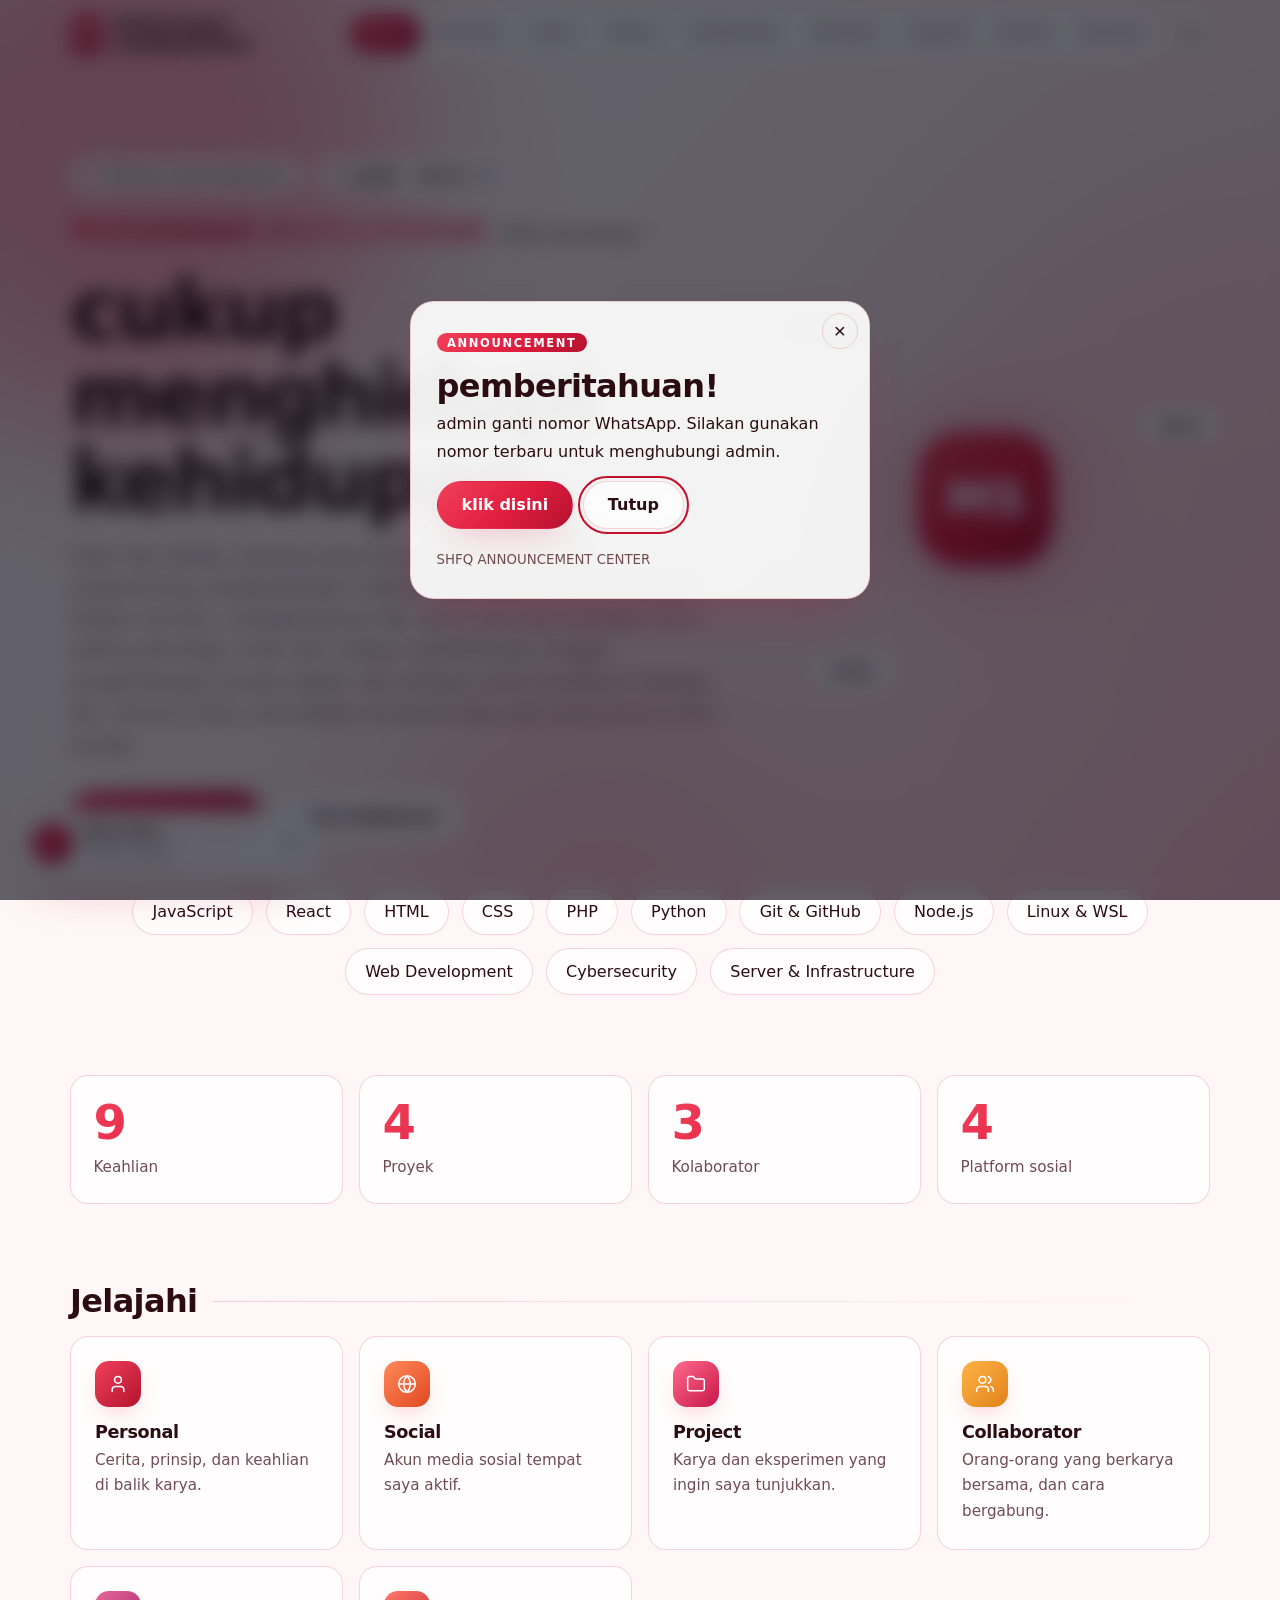
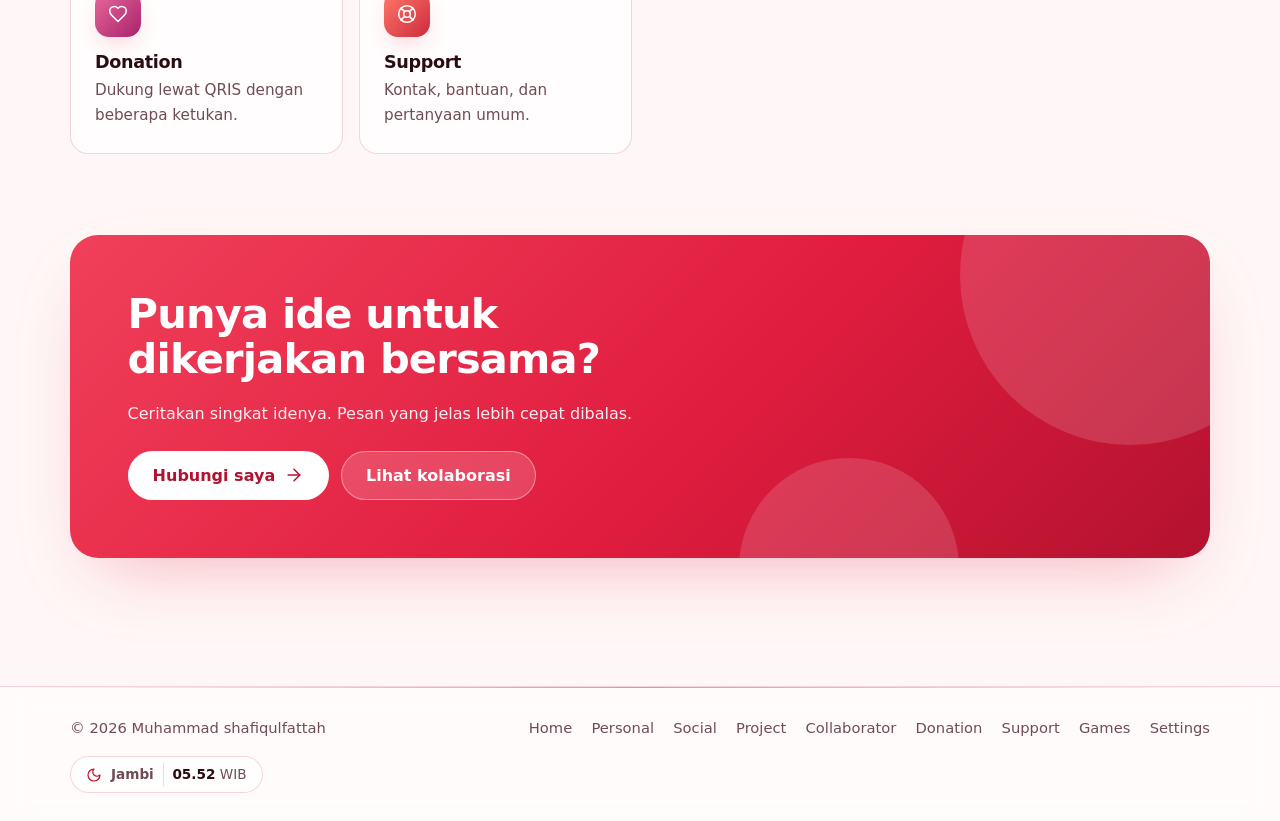
==== commit c1a82daf: "Update index.html" ====
--- a/index.html
+++ b/index.html
@@ -3,12 +3,12 @@
 <head>
 <meta charset="utf-8">
 <meta name="viewport" content="width=device-width,initial-scale=1,viewport-fit=cover">
-<title>SHFQ DEV — Portofolio, Game Arcade & Pengumuman</title>
-<meta name="description" content="Portofolio Muhammad Shafiqulfattah (SHFQ DEV): proyek, kolaborasi, Game Arcade, dan pengumuman resmi.">
+<title>SHFQ DEV — portofolio</title>
+<meta name="description" content="Portofolio Muhammad Shafiqulfattah (SHFQ DEV).">
 <meta name="theme-color" content="#040a1c">
 <meta property="og:type" content="website">
 <meta property="og:title" content="SHFQ DEV — Ultimate Digital Experience">
-<meta property="og:description" content="Portofolio Muhammad Shafiqulfattah (SHFQ DEV): proyek, kolaborasi, Game Arcade, dan pengumuman resmi.">
+<meta property="og:description" content="Portofolio Muhammad Shafiqulfattah (SHFQ DEV).">
 <link rel="icon" href="data:image/svg+xml,<svg xmlns='http://www.w3.org/2000/svg' viewBox='0 0 32 32'><defs><linearGradient id='g' x1='0' y1='0' x2='1' y2='1'><stop offset='0' stop-color='%235b9bff'/><stop offset='1' stop-color='%231e45b8'/></linearGradient></defs><rect width='32' height='32' rx='9' fill='url(%23g)'/><circle cx='16' cy='16' r='6' fill='white'/></svg>">
 <link rel="preconnect" href="https://fonts.googleapis.com">
 <link rel="preconnect" href="https://fonts.gstatic.com" crossorigin>
